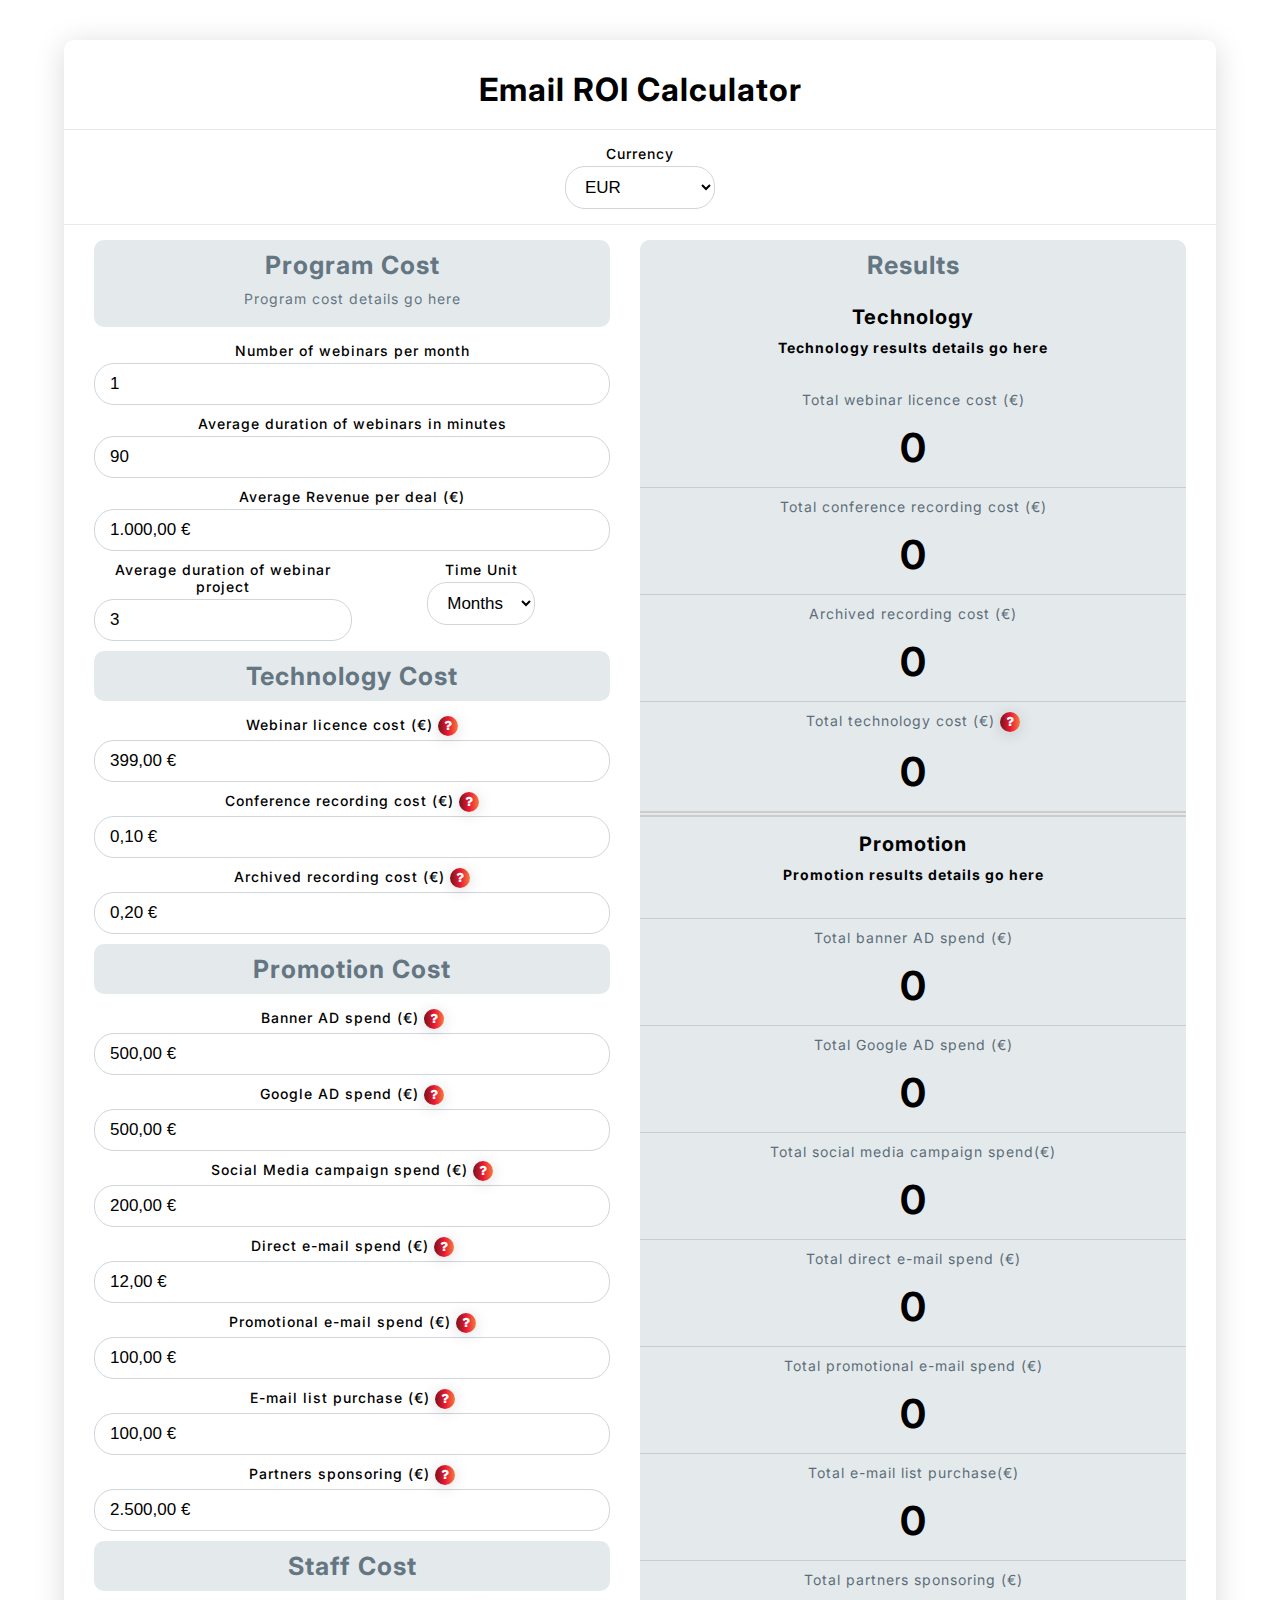
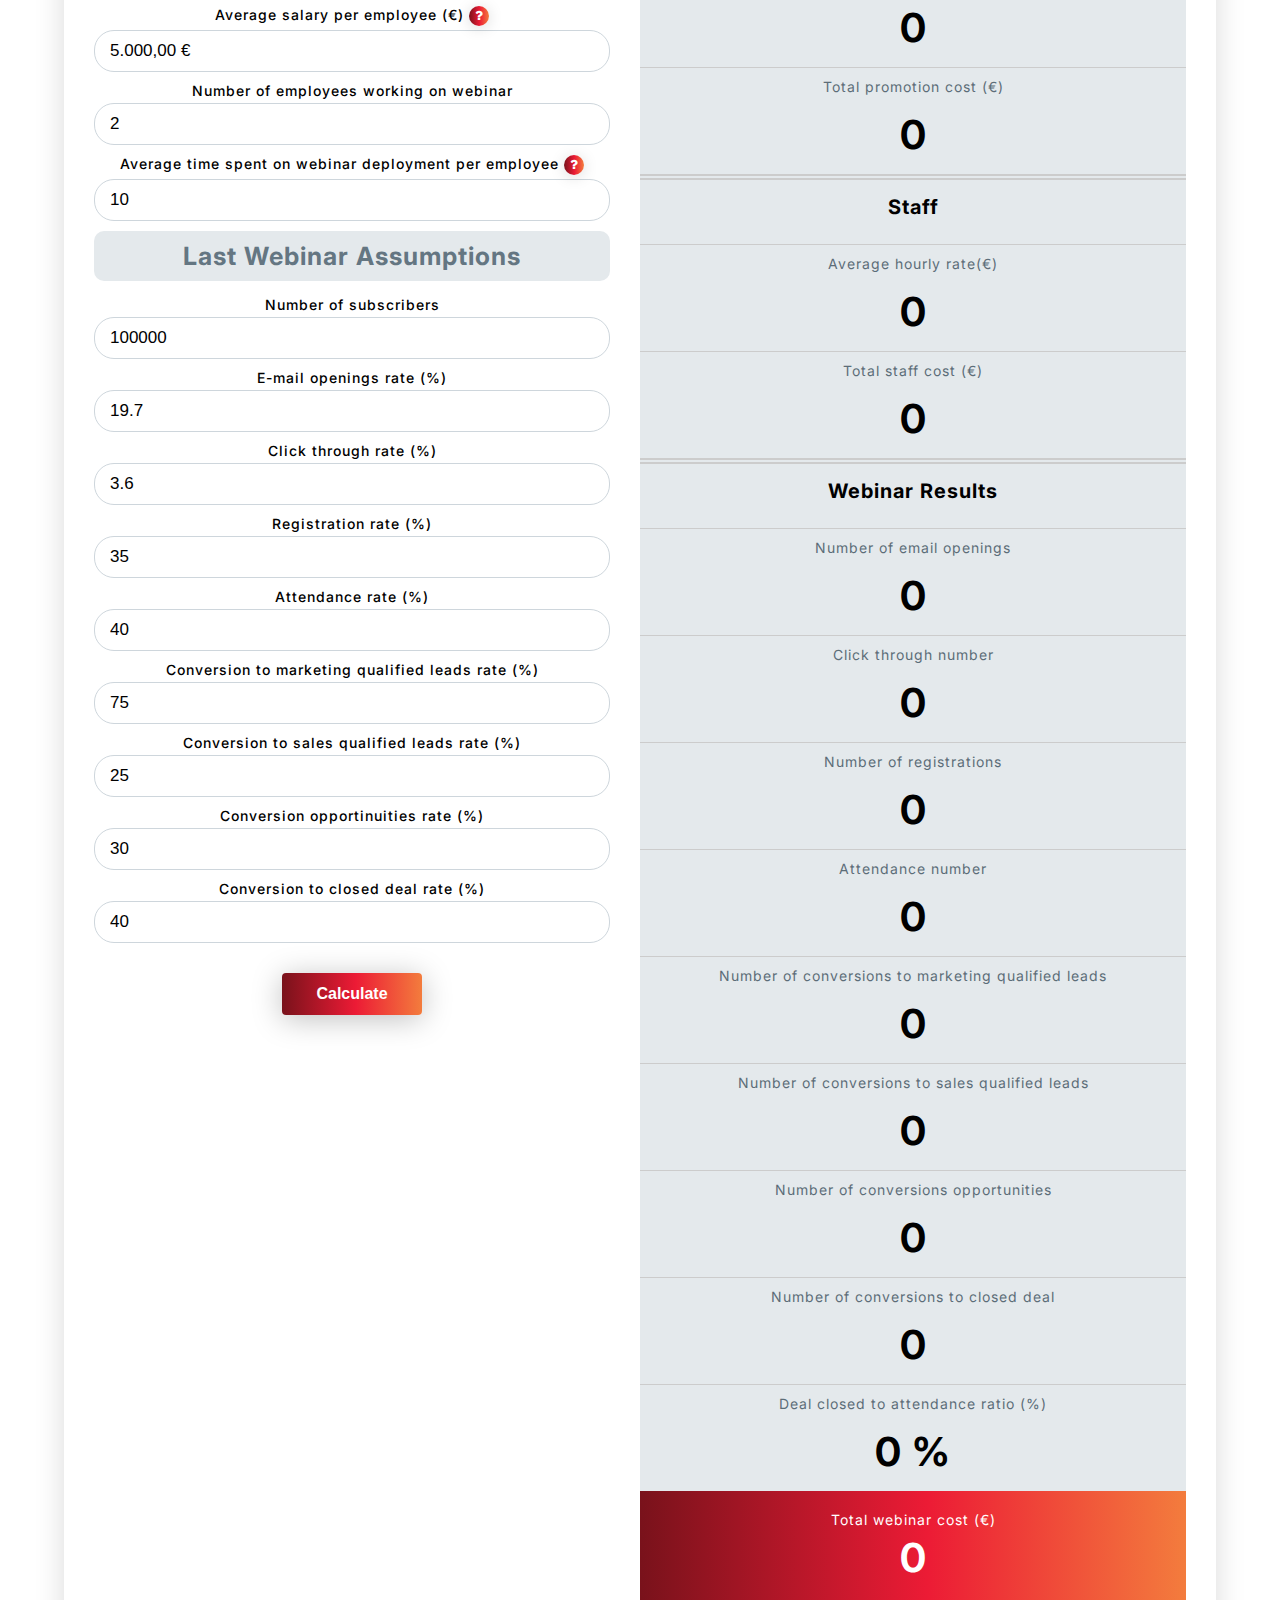
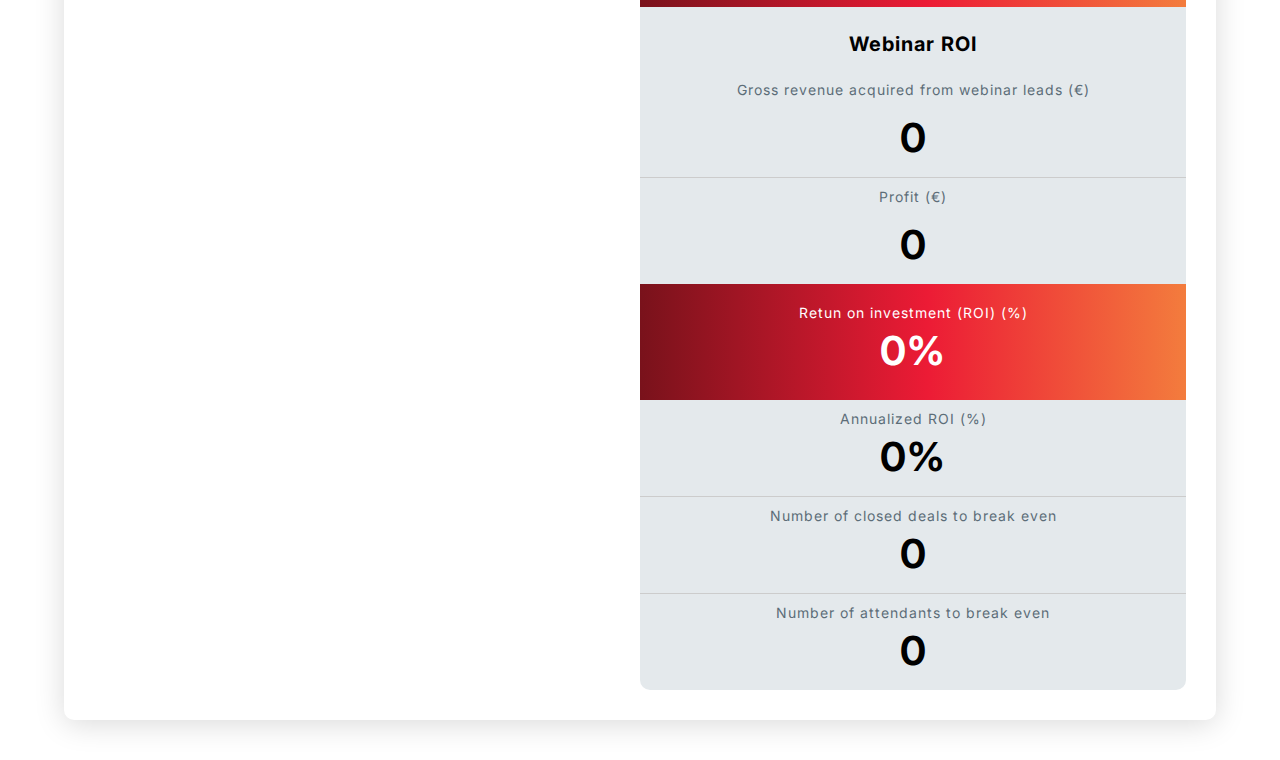
==== index.html @ 5bef8a7e "init" ====
<!DOCTYPE html PUBLIC "-//W3C//DTD XHTML 1.0 Transitional//EN" "http://www.w3.org/TR/xhtml1/DTD/xhtml1-transitional.dtd">
<html xmlns="http://www.w3.org/1999/xhtml">
    <head>
        <meta http-equiv="Content-Type" content="text/html; charset=utf-8" />
        <meta name="viewport" content="width=device-width, initial-scale=1" />
        <title>Email ROI Calculator</title>
        <link rel="preconnect" href="https://fonts.gstatic.com" />
        <link
            href="https://fonts.googleapis.com/css2?family=Inter:wght@300;700&display=swap"
            rel="stylesheet"
        />
        <link rel="stylesheet" href="src/font-awesome.min.css" type="text/css" />
        <link rel="stylesheet" href="src/style.css" type="text/css" />
        <link rel="stylesheet" href="src/responsive.css" type="text/css" />
        <script src="http://ajax.googleapis.com/ajax/libs/jquery/1.10.2/jquery.min.js"></script>
        <script src="src/webinar-roi-calculator.js"></script>
    </head>
    <body>
        <div class="page">
            <div class="container">
                <div class="calculator_wrap">
                    <h1>Email ROI Calculator</h1>
                    <div class="currency_wrap">
                        <div class="calc_field">
                            <label class="calc_label">Currency</label>
                            <div class="calc_field_wrap medium_3">
                                <select class="calc_input" id="currency">
                                    <option value="EUR" selected="selected">EUR</option>
                                    <option value="USD">USD</option>
                                    <option value="GBP">GBP</option>
                                    <option value="AED">AED</option>
                                </select>
                            </div>
                        </div>
                    </div>

                    <div class="calc_details_wrap">
                        <div class="calc_form">
                            <h2>
                                Program Cost
                                <span>Program cost details go here</span>
                            </h2>
                            <div class="calc_field">
                                <label class="calc_label"
                                    >Number of webinars per month</label
                                >
                                <div class="calc_field_wrap">
                                    <input
                                        class="calc_input"
                                        type="number"
                                        value="1"
                                        placeholder="Number of webinars per month"
                                        id="webinars-per-month"
                                    />
                                </div>
                            </div>
                            <div class="calc_field">
                                <label class="calc_label"
                                    >Average duration of webinars in minutes</label
                                >
                                <div class="calc_field_wrap">
                                    <input
                                        class="calc_input"
                                        type="number"
                                        value="90"
                                        placeholder="Average duration of webinars in minutes"
                                        id="webinars-avg-duration"
                                        min="0"
                                        step="0.1"
                                    />
                                </div>
                            </div>
                            <div class="calc_field">
                                <label class="calc_label">
                                    Average Revenue per deal (<span
                                        class="calc_currency currency_symbol"
                                        >€</span
                                    >)
                                </label>
                                <div class="calc_field_wrap">
                                    <input
                                        class="calc_input currency_field"
                                        type="text"
                                        value="1000"
                                        placeholder="Average Revenue per deal"
                                        id="avg-revenue-per-deal"
                                        data-val="1000"
                                    />
                                </div>
                            </div>
                            <div class="calc_field small">
                                <label class="calc_label"
                                    >Average duration of webinar project</label
                                >
                                <div class="calc_field_wrap">
                                    <input
                                        class="calc_input"
                                        type="number"
                                        value="3"
                                        placeholder="Average duration of webinar project"
                                        id="webinar-project-avg-duration"
                                        min="0"
                                    />
                                </div>
                            </div>
                            <div class="calc_field small">
                                <label class="calc_label">Time Unit</label>
                                <div class="calc_field_wrap medium_5">
                                    <select
                                        class="calc_input"
                                        id="webinar-project-avg-duration-unit"
                                    >
                                        <option value="years">Years</option>
                                        <option value="months" selected="selected">
                                            Months
                                        </option>
                                        <option value="days">Days</option>
                                    </select>
                                </div>
                            </div>

                            <h2>Technology Cost</h2>

                            <div class="calc_field">
                                <label class="calc_label">
                                    Webinar licence cost (<span
                                        class="calc_currency currency_symbol"
                                        >€</span
                                    >)
                                    <span class="tooltip_wrap">
                                        <button type="button">
                                            <i class="fa fa-question"></i>
                                        </button>
                                        <span class="tooltext">cost per month</span>
                                    </span>
                                </label>
                                <div class="calc_field_wrap">
                                    <input
                                        class="calc_input currency_field"
                                        type="text"
                                        value="399"
                                        placeholder="Webinar licence cost"
                                        id="webinar-licence-cost"
                                        data-val="399"
                                    />
                                </div>
                            </div>
                            <div class="calc_field">
                                <label class="calc_label">
                                    Conference recording cost (<span
                                        class="calc_currency currency_symbol"
                                        >€</span
                                    >)
                                    <span class="tooltip_wrap">
                                        <button type="button">
                                            <i class="fa fa-question"></i>
                                        </button>
                                        <span class="tooltext">cost per minute</span>
                                    </span>
                                </label>
                                <div class="calc_field_wrap">
                                    <input
                                        class="calc_input currency_field"
                                        type="text"
                                        value="0.10"
                                        placeholder="Conference recording cost"
                                        id="conf-recording-cost"
                                        data-val="0.10"
                                    />
                                </div>
                            </div>
                            <div class="calc_field">
                                <label class="calc_label">
                                    Archived recording cost (<span
                                        class="calc_currency currency_symbol"
                                        >€</span
                                    >)
                                    <span class="tooltip_wrap">
                                        <button type="button">
                                            <i class="fa fa-question"></i>
                                        </button>
                                        <span class="tooltext">cost per minute</span>
                                    </span>
                                </label>
                                <div class="calc_field_wrap">
                                    <input
                                        class="calc_input currency_field"
                                        type="text"
                                        value="0.20"
                                        placeholder="Archived recording cost"
                                        id="archived-recording-cost"
                                        data-val="0.20"
                                    />
                                </div>
                            </div>

                            <h2>Promotion Cost</h2>

                            <div class="calc_field">
                                <label class="calc_label">
                                    Banner AD spend (<span
                                        class="calc_currency currency_symbol"
                                        >€</span
                                    >)
                                    <span class="tooltip_wrap">
                                        <button type="button">
                                            <i class="fa fa-question"></i>
                                        </button>
                                        <span class="tooltext">cost per webinar</span>
                                    </span>
                                </label>
                                <div class="calc_field_wrap">
                                    <input
                                        class="calc_input currency_field"
                                        type="text"
                                        value="500"
                                        placeholder="Banner AD spend"
                                        id="banner-ad-spend"
                                        data-val="500"
                                    />
                                </div>
                            </div>

                            <div class="calc_field">
                                <label class="calc_label">
                                    Google AD spend (<span
                                        class="calc_currency currency_symbol"
                                        >€</span
                                    >)
                                    <span class="tooltip_wrap">
                                        <button type="button">
                                            <i class="fa fa-question"></i>
                                        </button>
                                        <span class="tooltext">cost per webinar</span>
                                    </span>
                                </label>
                                <div class="calc_field_wrap">
                                    <input
                                        class="calc_input currency_field"
                                        type="text"
                                        value="500"
                                        placeholder="Google AD spend"
                                        id="google-ad-spend"
                                        data-val="500"
                                    />
                                </div>
                            </div>

                            <div class="calc_field">
                                <label class="calc_label">
                                    Social Media campaign spend (<span
                                        class="calc_currency currency_symbol"
                                        >€</span
                                    >)
                                    <span class="tooltip_wrap">
                                        <button type="button">
                                            <i class="fa fa-question"></i>
                                        </button>
                                        <span class="tooltext">cost per webinar</span>
                                    </span>
                                </label>
                                <div class="calc_field_wrap">
                                    <input
                                        class="calc_input currency_field"
                                        type="text"
                                        value="200"
                                        placeholder="Social Media campaign spend"
                                        id="social-media-campaign-spend"
                                        data-val="200"
                                    />
                                </div>
                            </div>

                            <div class="calc_field">
                                <label class="calc_label">
                                    Direct e-mail spend (<span
                                        class="calc_currency currency_symbol"
                                        >€</span
                                    >)
                                    <span class="tooltip_wrap">
                                        <button type="button">
                                            <i class="fa fa-question"></i>
                                        </button>
                                        <span class="tooltext">cost per webinar</span>
                                    </span>
                                </label>
                                <div class="calc_field_wrap">
                                    <input
                                        class="calc_input currency_field"
                                        type="text"
                                        value="12"
                                        placeholder="Direct e-mail spend"
                                        id="direct-email-spend"
                                        data-val="12"
                                    />
                                </div>
                            </div>

                            <div class="calc_field">
                                <label class="calc_label">
                                    Promotional e-mail spend (<span
                                        class="calc_currency currency_symbol"
                                        >€</span
                                    >)
                                    <span class="tooltip_wrap">
                                        <button type="button">
                                            <i class="fa fa-question"></i>
                                        </button>
                                        <span class="tooltext">cost per webinar</span>
                                    </span>
                                </label>
                                <div class="calc_field_wrap">
                                    <input
                                        class="calc_input currency_field"
                                        type="text"
                                        value="100"
                                        placeholder="Promotional e-mail spend"
                                        id="promo-email-spend"
                                        data-val="100"
                                    />
                                </div>
                            </div>

                            <div class="calc_field">
                                <label class="calc_label">
                                    E-mail list purchase (<span
                                        class="calc_currency currency_symbol"
                                        >€</span
                                    >)
                                    <span class="tooltip_wrap">
                                        <button type="button">
                                            <i class="fa fa-question"></i>
                                        </button>
                                        <span class="tooltext">cost per webinar</span>
                                    </span>
                                </label>
                                <div class="calc_field_wrap">
                                    <input
                                        class="calc_input currency_field"
                                        type="text"
                                        value="100"
                                        placeholder="E-mail list purchase"
                                        id="email-list-purchase"
                                        data-val="100"
                                    />
                                </div>
                            </div>

                            <div class="calc_field">
                                <label class="calc_label">
                                    Partners sponsoring (<span
                                        class="calc_currency currency_symbol"
                                        >€</span
                                    >)
                                    <span class="tooltip_wrap">
                                        <button type="button">
                                            <i class="fa fa-question"></i>
                                        </button>
                                        <span class="tooltext">cost per webinar</span>
                                    </span>
                                </label>
                                <div class="calc_field_wrap">
                                    <input
                                        class="calc_input currency_field"
                                        type="text"
                                        value="2500"
                                        placeholder="Partners sponsoring"
                                        id="partners-sponsoring"
                                        data-val="2500"
                                    />
                                </div>
                            </div>

                            <h2>Staff Cost</h2>

                            <div class="calc_field">
                                <label class="calc_label">
                                    Average salary per employee (<span
                                        class="calc_currency currency_symbol"
                                        >€</span
                                    >)
                                    <span class="tooltip_wrap">
                                        <button type="button">
                                            <i class="fa fa-question"></i>
                                        </button>
                                        <span class="tooltext">monthly salary</span>
                                    </span>
                                </label>
                                <div class="calc_field_wrap">
                                    <input
                                        class="calc_input currency_field"
                                        type="text"
                                        value="5000"
                                        placeholder="Average salary per employee"
                                        id="staff-avg-salary"
                                        data-val="5000"
                                    />
                                </div>
                            </div>

                            <div class="calc_field">
                                <label class="calc_label">
                                    Number of employees working on webinar
                                </label>
                                <div class="calc_field_wrap">
                                    <input
                                        class="calc_input"
                                        type="number"
                                        value="2"
                                        placeholder="Number of employees working on webinar"
                                        id="staff-employees-working-on-webinar"
                                    />
                                </div>
                            </div>

                            <div class="calc_field">
                                <label class="calc_label">
                                    Average time spent on webinar deployment per employee
                                    <span class="tooltip_wrap">
                                        <button type="button">
                                            <i class="fa fa-question"></i>
                                        </button>
                                        <span class="tooltext">time in hours</span>
                                    </span>
                                </label>
                                <div class="calc_field_wrap">
                                    <input
                                        class="calc_input"
                                        type="number"
                                        value="10"
                                        placeholder="Average time spent on webinar deployment per employee"
                                        id="staff-avg-time-webinar-deployment"
                                    />
                                </div>
                            </div>

                            <h2>Last Webinar Assumptions</h2>

                            <div class="calc_field">
                                <label class="calc_label">Number of subscribers</label>
                                <div class="calc_field_wrap">
                                    <input
                                        class="calc_input"
                                        type="number"
                                        value="100000"
                                        placeholder="Number of subscribers"
                                        id="subscribers"
                                    />
                                </div>
                            </div>

                            <div class="calc_field">
                                <label class="calc_label">E-mail openings rate (%)</label>
                                <div class="calc_field_wrap">
                                    <input
                                        class="calc_input"
                                        type="number"
                                        value="19.7"
                                        placeholder="E-mail openings rate"
                                        id="email-open-rate"
                                        step="0.1"
                                    />
                                </div>
                            </div>

                            <div class="calc_field">
                                <label class="calc_label">Click through rate (%)</label>
                                <div class="calc_field_wrap">
                                    <input
                                        class="calc_input"
                                        type="number"
                                        value="3.6"
                                        placeholder="Click through rate"
                                        id="click-through-rate"
                                        step="0.1"
                                    />
                                </div>
                            </div>

                            <div class="calc_field">
                                <label class="calc_label">Registration rate (%)</label>
                                <div class="calc_field_wrap">
                                    <input
                                        class="calc_input"
                                        type="number"
                                        value="35"
                                        placeholder="Registration rate"
                                        id="registration-rate"
                                        step="0.1"
                                    />
                                </div>
                            </div>

                            <div class="calc_field">
                                <label class="calc_label">Attendance rate (%)</label>
                                <div class="calc_field_wrap">
                                    <input
                                        class="calc_input"
                                        type="number"
                                        value="40"
                                        placeholder="Attendance rate"
                                        id="attendance-rate"
                                        step="0.1"
                                    />
                                </div>
                            </div>

                            <div class="calc_field">
                                <label class="calc_label"
                                    >Conversion to marketing qualified leads rate
                                    (%)</label
                                >
                                <div class="calc_field_wrap">
                                    <input
                                        class="calc_input"
                                        type="number"
                                        value="75"
                                        placeholder="Conversion to marketing qualified leads rate"
                                        id="conversion-marketing-leads-rate"
                                        step="0.1"
                                    />
                                </div>
                            </div>

                            <div class="calc_field">
                                <label class="calc_label"
                                    >Conversion to sales qualified leads rate (%)</label
                                >
                                <div class="calc_field_wrap">
                                    <input
                                        class="calc_input"
                                        type="number"
                                        value="25"
                                        placeholder="Conversion to sales qualified leads rate"
                                        id="conversion-sales-leads-rate"
                                        step="0.1"
                                    />
                                </div>
                            </div>

                            <div class="calc_field">
                                <label class="calc_label"
                                    >Conversion opportinuities rate (%)</label
                                >
                                <div class="calc_field_wrap">
                                    <input
                                        class="calc_input"
                                        type="number"
                                        value="30"
                                        placeholder="Conversion opportinuities rate"
                                        id="conversion-opportunities-rate"
                                        step="0.1"
                                    />
                                </div>
                            </div>

                            <div class="calc_field">
                                <label class="calc_label"
                                    >Conversion to closed deal rate (%)</label
                                >
                                <div class="calc_field_wrap">
                                    <input
                                        class="calc_input"
                                        type="number"
                                        value="40"
                                        placeholder="Conversion to closed deal rate"
                                        id="conversion-closed-deal-rate"
                                        step="0.1"
                                    />
                                </div>
                            </div>

                            <div class="calc_field submit_wrap">
                                <button
                                    type="submit"
                                    class="calc_form_submit"
                                    id="calculate_webinar_roi"
                                >
                                    Calculate
                                </button>
                            </div>
                        </div>

                        <div class="calc_form result">
                            <h2>Results</h2>
                            <h3>
                                Technology
                                <span>Technology results details go here</span>
                            </h3>

                            <div class="calc_field">
                                <div class="calc_field">
                                    <label class="calc_label">
                                        Total webinar licence cost (<span
                                            class="calc_currency currency_symbol"
                                            >€</span
                                        >)
                                    </label>
                                </div>
                                <div class="calc_result_value">
                                    <span id="result-webinar-licence-cost">0</span>
                                </div>
                            </div>

                            <div class="calc_field border">
                                <div class="calc_field">
                                    <label class="calc_label">
                                        Total conference recording cost (<span
                                            class="calc_currency currency_symbol"
                                            >€</span
                                        >)
                                    </label>
                                </div>
                                <div class="calc_result_value">
                                    <span id="result-conf-recording-cost">0</span>
                                </div>
                            </div>

                            <div class="calc_field border">
                                <div class="calc_field">
                                    <label class="calc_label">
                                        Archived recording cost (<span
                                            class="calc_currency currency_symbol"
                                            >€</span
                                        >)
                                    </label>
                                </div>
                                <div class="calc_result_value">
                                    <span id="result-archived-recording-cost">0</span>
                                </div>
                            </div>

                            <div class="calc_field border">
                                <div class="calc_field">
                                    <label class="calc_label">
                                        Total technology cost (<span
                                            class="calc_currency currency_symbol"
                                            >€</span
                                        >)
                                        <span class="tooltip_wrap">
                                            <button type="button">
                                                <i class="fa fa-question"></i>
                                            </button>
                                            <span class="tooltext"
                                                >Monthly total cost</span
                                            >
                                        </span>
                                    </label>
                                </div>
                                <div class="calc_result_value">
                                    <span id="result-technology-total-cost">0</span>
                                </div>
                            </div>

                            <h3 class="border">
                                Promotion
                                <span>Promotion results details go here</span>
                            </h3>

                            <div class="calc_field border">
                                <div class="calc_field">
                                    <label class="calc_label">
                                        Total banner AD spend (<span
                                            class="calc_currency currency_symbol"
                                            >€</span
                                        >)
                                    </label>
                                </div>
                                <div class="calc_result_value">
                                    <span id="result-banner-ad-spend">0</span>
                                </div>
                            </div>

                            <div class="calc_field border">
                                <div class="calc_field">
                                    <label class="calc_label">
                                        Total Google AD spend (<span
                                            class="calc_currency currency_symbol"
                                            >€</span
                                        >)
                                    </label>
                                </div>
                                <div class="calc_result_value">
                                    <span id="result-google-ad-spend">0</span>
                                </div>
                            </div>

                            <div class="calc_field border">
                                <div class="calc_field">
                                    <label class="calc_label">
                                        Total social media campaign spend(<span
                                            class="calc_currency currency_symbol"
                                            >€</span
                                        >)
                                    </label>
                                </div>
                                <div class="calc_result_value">
                                    <span id="result-social-media-campaign-spend">0</span>
                                </div>
                            </div>

                            <div class="calc_field border">
                                <div class="calc_field">
                                    <label class="calc_label">
                                        Total direct e-mail spend (<span
                                            class="calc_currency currency_symbol"
                                            >€</span
                                        >)
                                    </label>
                                </div>
                                <div class="calc_result_value">
                                    <span id="result-direct-email-spend">0</span>
                                </div>
                            </div>

                            <div class="calc_field border">
                                <div class="calc_field">
                                    <label class="calc_label">
                                        Total promotional e-mail spend (<span
                                            class="calc_currency currency_symbol"
                                            >€</span
                                        >)
                                    </label>
                                </div>
                                <div class="calc_result_value">
                                    <span id="result-promo-email-spend">0</span>
                                </div>
                            </div>

                            <div class="calc_field border">
                                <div class="calc_field">
                                    <label class="calc_label">
                                        Total e-mail list purchase(<span
                                            class="calc_currency currency_symbol"
                                            >€</span
                                        >)
                                    </label>
                                </div>
                                <div class="calc_result_value">
                                    <span id="result-email-list-purchase">0</span>
                                </div>
                            </div>

                            <div class="calc_field border">
                                <div class="calc_field">
                                    <label class="calc_label">
                                        Total partners sponsoring (<span
                                            class="calc_currency currency_symbol"
                                            >€</span
                                        >)
                                    </label>
                                </div>
                                <div class="calc_result_value">
                                    <span id="result-partners-sponsoring">0</span>
                                </div>
                            </div>

                            <div class="calc_field border">
                                <div class="calc_field">
                                    <label class="calc_label">
                                        Total promotion cost (<span
                                            class="calc_currency currency_symbol"
                                            >€</span
                                        >)
                                    </label>
                                </div>
                                <div class="calc_result_value">
                                    <span id="result-promotion-total-cost">0</span>
                                </div>
                            </div>

                            <h3 class="border">Staff</h3>

                            <div class="calc_field border">
                                <div class="calc_field">
                                    <label class="calc_label">
                                        Average hourly rate(<span
                                            class="calc_currency currency_symbol"
                                            >€</span
                                        >)
                                    </label>
                                </div>
                                <div class="calc_result_value">
                                    <span id="result-staff-avg-hourly-rate">0</span>
                                </div>
                            </div>

                            <div class="calc_field border">
                                <div class="calc_field">
                                    <label class="calc_label">
                                        Total staff cost (<span
                                            class="calc_currency currency_symbol"
                                            >€</span
                                        >)
                                    </label>
                                </div>
                                <div class="calc_result_value">
                                    <span id="result-staff-total-cost">0</span>
                                </div>
                            </div>
                            <h3 class="border">Webinar Results</h3>

                            <div class="calc_field border">
                                <div class="calc_field">
                                    <label class="calc_label">
                                        Number of email openings
                                    </label>
                                </div>
                                <div class="calc_result_value">
                                    <span id="result-email-open-number">0</span>
                                </div>
                            </div>

                            <div class="calc_field border">
                                <div class="calc_field">
                                    <label class="calc_label">
                                        Click through number
                                    </label>
                                </div>
                                <div class="calc_result_value">
                                    <span id="result-click-through-number">0</span>
                                </div>
                            </div>

                            <div class="calc_field border">
                                <div class="calc_field">
                                    <label class="calc_label">
                                        Number of registrations
                                    </label>
                                </div>
                                <div class="calc_result_value">
                                    <span id="result-registration-number">0</span>
                                </div>
                            </div>

                            <div class="calc_field border">
                                <div class="calc_field">
                                    <label class="calc_label"> Attendance number </label>
                                </div>
                                <div class="calc_result_value">
                                    <span id="result-attendance-number">0</span>
                                </div>
                            </div>

                            <div class="calc_field border">
                                <div class="calc_field">
                                    <label class="calc_label">
                                        Number of conversions to marketing qualified leads
                                    </label>
                                </div>
                                <div class="calc_result_value">
                                    <span id="result-conversion-marketing-leads-number"
                                        >0</span
                                    >
                                </div>
                            </div>

                            <div class="calc_field border">
                                <div class="calc_field">
                                    <label class="calc_label">
                                        Number of conversions to sales qualified leads
                                    </label>
                                </div>
                                <div class="calc_result_value">
                                    <span id="result-conversion-sales-leads-number"
                                        >0</span
                                    >
                                </div>
                            </div>

                            <div class="calc_field border">
                                <div class="calc_field">
                                    <label class="calc_label">
                                        Number of conversions opportunities
                                    </label>
                                </div>
                                <div class="calc_result_value">
                                    <span id="result-conversion-opportunities-number"
                                        >0</span
                                    >
                                </div>
                            </div>

                            <div class="calc_field border">
                                <div class="calc_field">
                                    <label class="calc_label">
                                        Number of conversions to closed deal
                                    </label>
                                </div>
                                <div class="calc_result_value">
                                    <span id="result-conversion-closed-deal-number"
                                        >0</span
                                    >
                                </div>
                            </div>

                            <div class="calc_field border">
                                <div class="calc_field">
                                    <label class="calc_label">
                                        Deal closed to attendance ratio (%)
                                    </label>
                                </div>
                                <div class="calc_result_value">
                                    <span id="result-closed-deal-to-attendance-ratio"
                                        >0 %</span
                                    >
                                </div>
                            </div>

                            <div class="calc_field background">
                                <label class="calc_label">
                                    Total webinar cost (<span
                                        class="calc_currency currency_symbol"
                                        >€</span
                                    >)
                                </label>
                                <div class="calc_result_value">
                                    <span class="" id="result-webinar-total-cost">0</span>
                                </div>
                            </div>

                            <h3>Webinar ROI</h3>

                            <div class="calc_field">
                                <div class="calc_field">
                                    <label class="calc_label"
                                        >Gross revenue acquired from webinar leads (<span
                                            class="calc_currency currency_symbol"
                                            >€</span
                                        >)</label
                                    >
                                </div>
                                <div class="calc_result_value">
                                    <span id="result-gross-revenue-from-leads">0</span>
                                </div>
                            </div>

                            <div class="calc_field border">
                                <div class="calc_field">
                                    <label class="calc_label"
                                        >Profit (<span
                                            class="calc_currency currency_symbol"
                                            >€</span
                                        >)</label
                                    >
                                </div>
                                <div class="calc_result_value">
                                    <span id="result-profit">0</span>
                                </div>
                            </div>

                            <div class="calc_field background">
                                <label class="calc_label">
                                    Retun on investment (ROI) (%)
                                </label>
                                <div class="calc_result_value">
                                    <span class="" id="result-roi">0%</span>
                                </div>
                            </div>

                            <div class="calc_field">
                                <label class="calc_label">Annualized ROI (%)</label>
                                <div class="calc_result_value">
                                    <span id="result-annualized-roi">0%</span>
                                </div>
                            </div>

                            <div class="calc_field border">
                                <label class="calc_label"
                                    >Number of closed deals to break even</label
                                >
                                <div class="calc_result_value">
                                    <span id="result-closed-deals-number-even">0</span>
                                </div>
                            </div>

                            <div class="calc_field border">
                                <label class="calc_label"
                                    >Number of attendants to break even</label
                                >
                                <div class="calc_result_value">
                                    <span id="result-attendants-number-even">0</span>
                                </div>
                            </div>
                        </div>
                    </div>
                </div>
            </div>
        </div>
    </body>
</html>
---- src/style.css ----
body {
    direction: ltr;
}
::-webkit-scrollbar {
    width: 0.5vw; /* Controls the overall width of the scrollbar */
    padding: 10px; /* Controls the padding of the Scrollbar */
}
/* Track - This is the part that contains the bit you click and drag */
::-webkit-scrollbar-track {
    background: #ffffff; /* Sets the background to transparent, change to a Hex or RGB value if you would like */
}
/* Handle - This is the bit you actually click and drag */
::-webkit-scrollbar-thumb {
    background: #c30017; /* Change the Hex value to change the scroll handle */
    border-radius: 0px;
}
::selection {
    background: #ec1b35; /* WebKit/Blink Browsers */
    color: white;
}
::-moz-selection {
    background: #ec1b35; /* Gecko Browsers */
}

img {
    max-width: 100%;
    height: auto;
}
body {
    margin: 0;
    padding: 0;
    font-family: 'Inter', sans-serif;
    font-weight: 300;
    font-size: 14px;
    letter-spacing: 0.5px;
}
* {
    box-sizing: border-box;
}
ul {
    padding: 0;
    margin: 0;
    list-style-type: none;
}
a {
    text-decoration: none;
}
textarea:hover,
input:hover,
button:hover,
select:hover {
    border-color: #79121b;
}
input::-webkit-input-placeholder {
    color: rgb(56 56 56 / 30%) !important;
    letter-spacing: 1px;
    font-family: 'Inter', sans-serif;
    font-weight: 300;
}
textarea::-webkit-input-placeholder {
    color: rgb(56 56 56 / 30%) !important;
    letter-spacing: 1px;
    font-family: 'Inter', sans-serif;
    font-weight: 300;
}
textarea:focus,
input:focus,
button:focus,
select:focus {
    outline: none;
}
select option {
    color: black;
}
.page {
    width: 100%;
    float: left;
    font-size: 14px;
    font-weight: 500;
    background-color: #fff;
    position: relative;
    letter-spacing: 1px;
}
.container {
    width: 90%;
    max-width: 1250px;
    margin: 0 auto;
    position: relative;
}
.calculator_wrap {
    float: left;
    width: 100%;
    border-radius: 10px 10px 10px 10px;
    padding: 30px 0;
    background-color: #fff;
    box-shadow: 0 4px 30px rgb(0 0 0 / 15%);
    margin: 40px 0;
}
.calculator_wrap h1 {
    border-bottom: 1px solid #e4e9ec;
    margin-bottom: 15px;
    text-align: center;
    float: left;
    width: 100%;
    padding-bottom: 20px;
    font-size: 32px;
    margin: 0;
}
.calc_field {
    float: left;
    width: 100%;
    text-align: center;
    margin-bottom: 10px;
}
.calc_field .calc_label {
    float: left;
    width: 100%;
    font-size: 14px;
}
.calc_field_wrap {
    margin: 0 auto;
    float: none;
    display: table;
    width: 100%;
    max-width: 100%;
    /* margin-top: 10px; */
}
.calc_field_wrap.medium_3 {
    width: 150px;
}
.calc_field_wrap.medium_5 {
    width: 41.66667%;
    max-width: 41.66667%;
}
.calc_field_wrap.medium_4 {
    width: 250px;
}
.calc_field_wrap.medium_6 {
    width: 94%;
    max-width: 94%;
}
.calc_field.small {
    width: 50%;
    /* padding: 0 30px; */
}
span.calc_description {
    font-weight: 100;
}
.calc_input {
    border-radius: 20px 20px 20px 20px;
    float: left;
    width: 100%;
    background-repeat: no-repeat;
    background-position-x: 98%;
    background-position-y: center;
    display: block;
    margin-top: 4px;
    padding: 10px 15px;
    font-size: 17px;
    background-color: #fff;
    color: #000;
    border: 1px solid #ced6dc;
    transition: all 0.3s ease-in-out;
    background-image: -webkit-linear-gradient(
        rgba(255, 255, 255, 0),
        rgba(255, 255, 255, 0)
    );
}
.currency_wrap {
    display: flex;
    justify-content: center;
    align-items: center;
    margin-bottom: 15px;
    padding-bottom: 15px;
    border-bottom: 1px solid #e4e9ec;
    flex: 1;
    padding: 0 15px;
    width: 100%;
    max-width: 100%;
    flex-basis: 100%;
    box-sizing: border-box;
    text-align: center;
    padding: 15px 0 5px 0;
}
.calc_details_wrap {
    float: left;
    width: 100%;
    padding: 0 30px;
}
.calc_form {
    width: 50%;
    max-width: 50%;
    float: left;
    padding: 0 30px 0 0;
    /*min-height: 700px;*/
}
.calc_form h2 {
    float: left;
    margin-bottom: 15px;
    background-color: #e4e9ec;
    width: 100%;
    color: #647682;
    border-radius: 10px 10px 10px 10px;
    padding: 10px;
    text-align: center;
    font-size: 25px;
    margin: 0 0 15px 0;
}
.calc_form h2 span {
    float: left;
    width: 100%;
    font-size: 14px;
    margin: 10px 0;
    font-weight: normal;
}
.calc_form h4 {
    float: left;
    width: 100%;
    text-align: center;
    font-size: 20px;
    margin: 5px 0;
}
button.calc_form_submit {
    padding: 12px 34px;
    font-size: 16px;
    color: #fff;
    background-color: transparent;
    background: linear-gradient(90deg, #79121b 0, #ec1b35 52.6%, #f37c3d 100%);
    display: inline-block;
    vertical-align: middle;
    /* font: inherit; */
    font-weight: 700;
    text-align: center;
    margin: 0;
    cursor: pointer;
    transition: all 0.3s ease-in-out;
    border-radius: 4px;
    -webkit-user-select: none;
    -ms-user-select: none;
    user-select: none;
    border: none;
    box-shadow: 0 4px 30px rgba(0, 0, 0, 0.25) !important;
    transform: scale(1);
}
.calc_field.submit_wrap {
    margin-top: 20px;
}
.calc_form.result {
    background: #e4e9ec;
    padding: 0;
    border-radius: 10px 10px 10px 10px;
}
.result h2 {
    margin-bottom: 0;
}
.result h3 {
    float: left;
    width: 100%;
    text-align: center;
    font-size: 20px;
    margin: 0;
    padding: 15px 0 25px;
}
.result h3 span {
    float: left;
    width: 100%;
    font-size: 14px;
    margin: 10px 0;
}
.result h3.border {
    border-top: double 6px #ccc;
}
.calc_form.result .calc_label {
    color: #5c6d78;
    font-weight: normal;
}
.calc_result_value {
    font-weight: 700;
    font-size: 40px;
    margin: 5px 0;
    float: left;
    width: 100%;
}
.calc_field.background {
    padding: 20px 0;
    background: linear-gradient(90deg, #79121b 0, #ec1b35 52.6%, #f37c3d 100%);
    color: #fff;
}
.calc_field.background .calc_label {
    color: #fff;
}
.calc_form.result .calc_label.black {
    color: #000;
}
.calc_toggle_wrap {
    /* margin: 10px 0; */
    float: left;
    width: 100%;
}
.toggle_btn_wrap {
    float: none;
    text-align: center;
    margin: 0 auto;
    max-width: 100%;
    width: 270px;
}
.calc_toggle_box {
    float: left;
    width: 100%;
}
.toggle_btn {
    float: left;
    width: 120px;
    padding: 10px 15px;
    border-radius: 4px;
    font-weight: bold;
    display: block;
    color: #ab0012;
    margin: 7px 7px 20px;
    box-shadow: 0 4px 30px rgb(0 0 0 / 25%);
    transition: all 0.3s ease-in-out;
    /* border-radius: 4px; */
    transform: scale(1);
    cursor: pointer;
    font-size: 15px;
}
.toggle_btn.checked {
    background: linear-gradient(90deg, #79121b 0, #ec1b35 52.6%, #f37c3d 100%);
    color: #fff;
}
.calc_toggle_box.hide {
    display: none;
}
.calc_field.border {
    border-top: 1px solid #ccc;
    padding-top: 10px;
}
.tooltip_wrap {
    /* float: left; */
    display: inline-block;
    position: relative;
}
.tooltip_wrap button {
    position: relative;
    -webkit-appearance: none;
    -moz-appearance: none;
    appearance: none;
    border: none;
    background: linear-gradient(90deg, #79121b 0, #ec1b35 52.6%, #f37c3d 100%);
    padding: 3px;
    margin: 0 0 0 0;
    cursor: pointer;
    border-radius: 50%;
    box-shadow: 0 2px 15px rgb(0 0 0 / 15%);
    color: #fff;
    width: 20px;
    height: 20px;
}
.tooltext {
    position: absolute;
    background: #fff;
    border: solid 1px #ccc;
    padding: 5px;
    font-size: 12px;
    left: 100%;
    top: -3px;
    margin-left: 10px;
    border-radius: 3px;
    box-shadow: 4px 3px 8px #cccccc80;
    display: none;
    transition: all ease 0.3s;
    width: max-content;
}
.tooltext:before {
    width: 0;
    height: 0;
    border-top: 6px solid transparent;
    border-bottom: 6px solid transparent;
    border-right: 6px solid #ccc;
    content: ' ';
    position: absolute;
    right: 100%;
    top: 50%;
    margin-top: -6px;
}
---- src/responsive.css ----
@media screen and (max-width:760px) {
	.calc_form {
		width: 100%;
		max-width: 100%;
		padding: 0 0px 0 0;
		min-height: auto;
	}
	.calc_details_wrap {
		padding: 0 15px;
	}
	.calculator_wrap {
		padding: 15px 0;
	}
}
@media screen and (max-width:460px) {
	.calc_field.small {
		width: 100%;
	}
	.calc_field_wrap.medium_6 {
		width: 100%;
		max-width: 100%;
	}
}
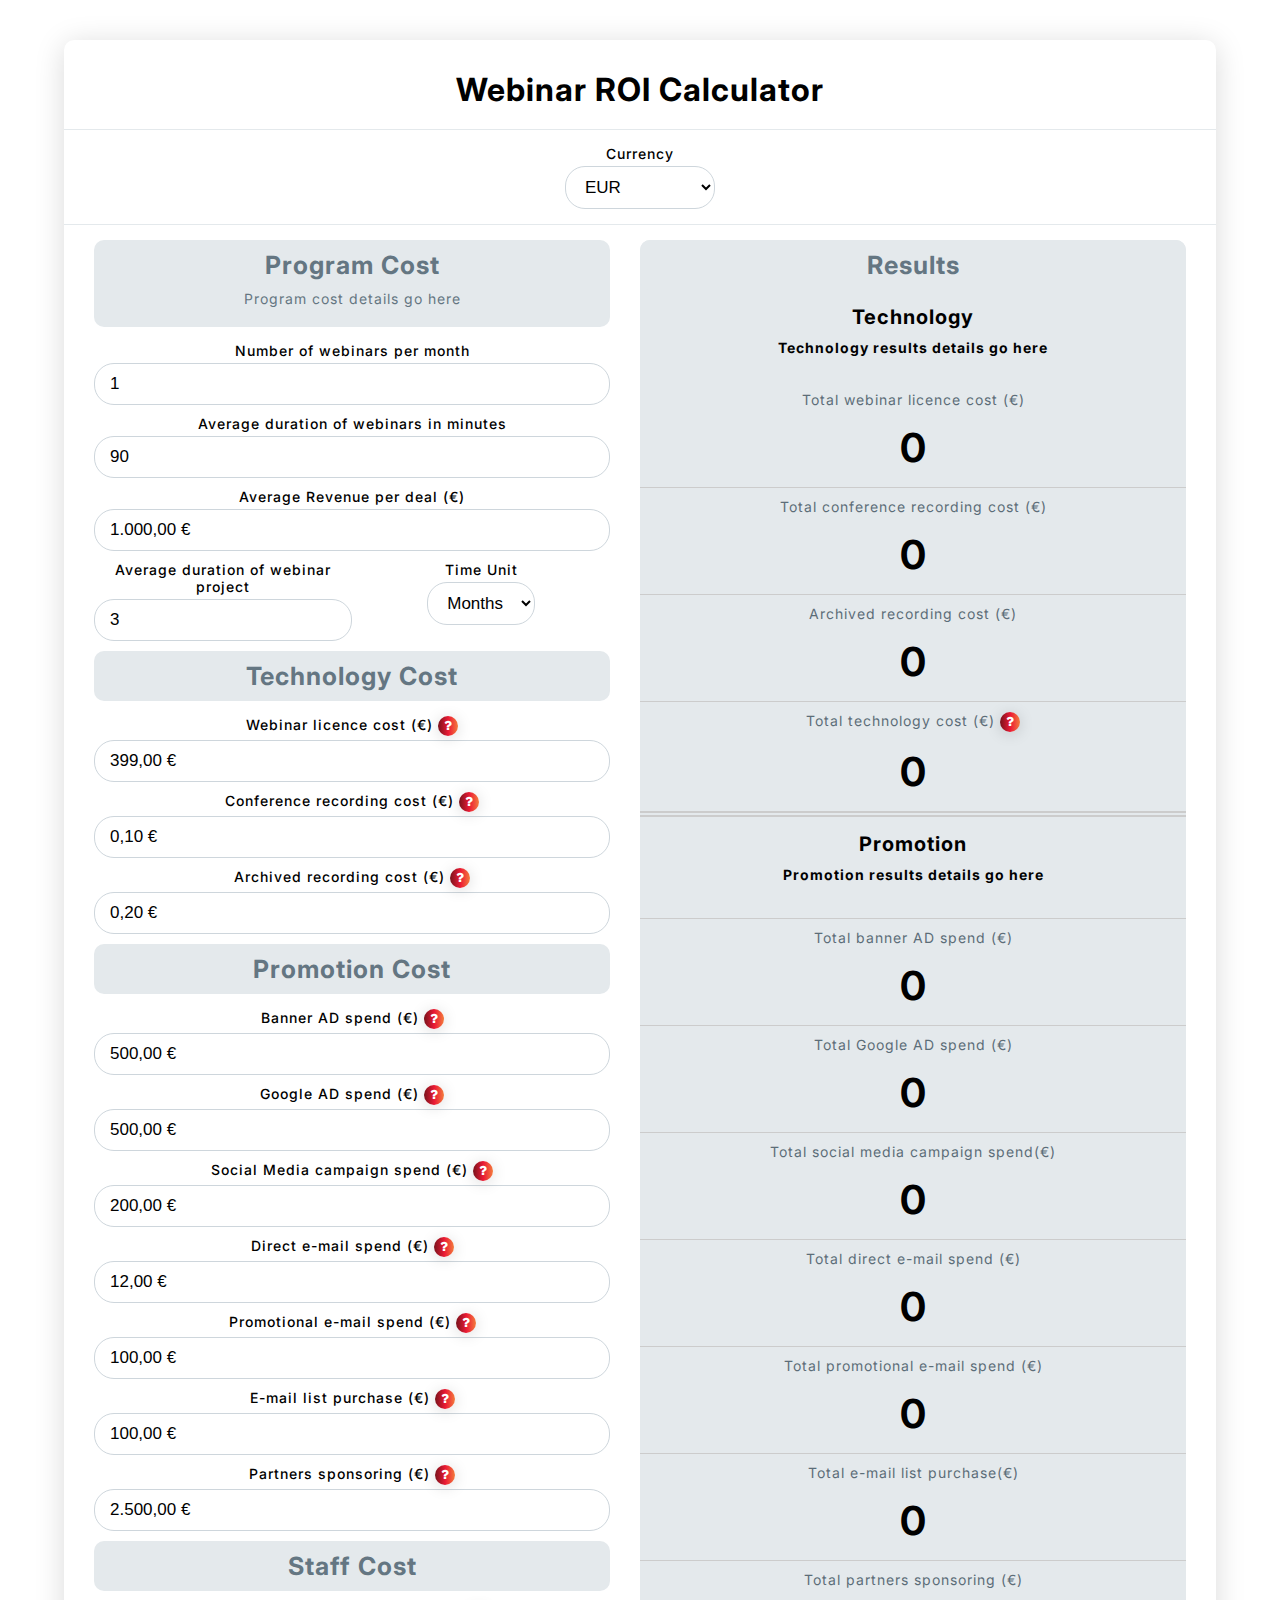
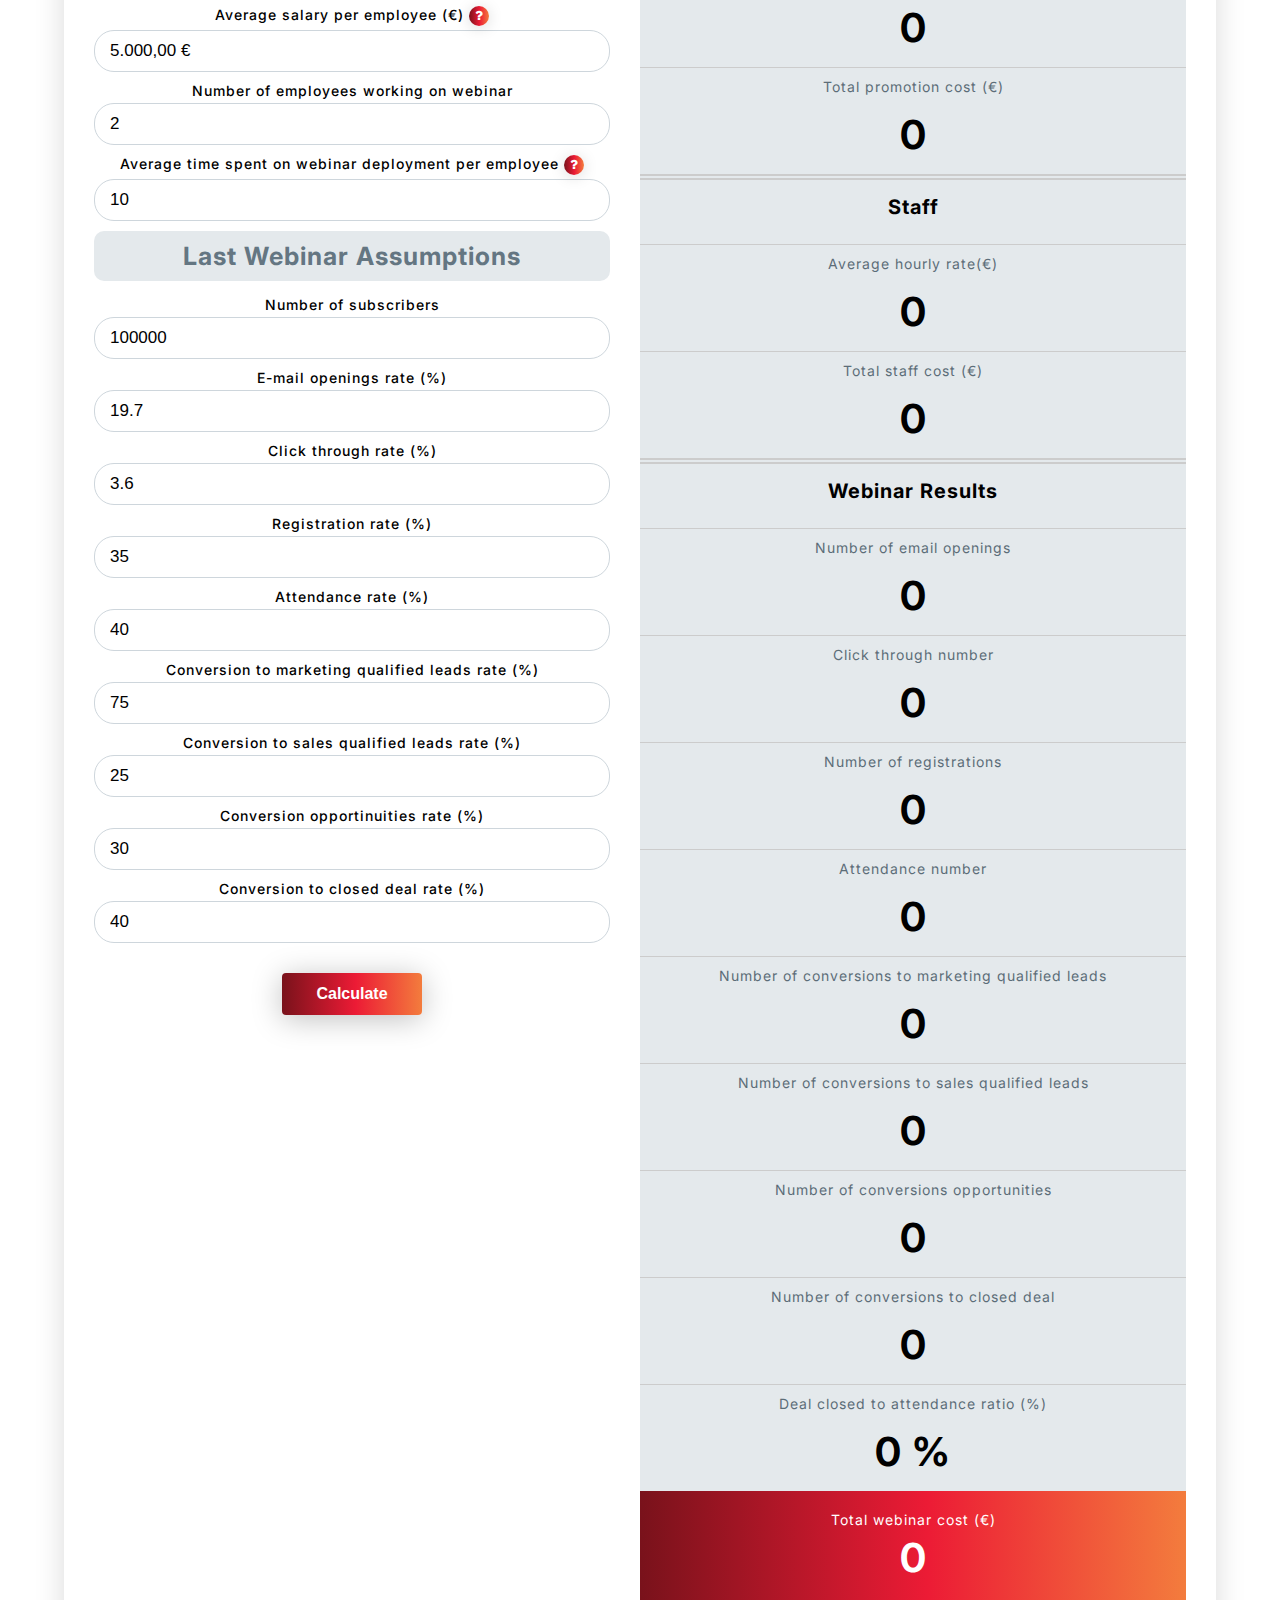
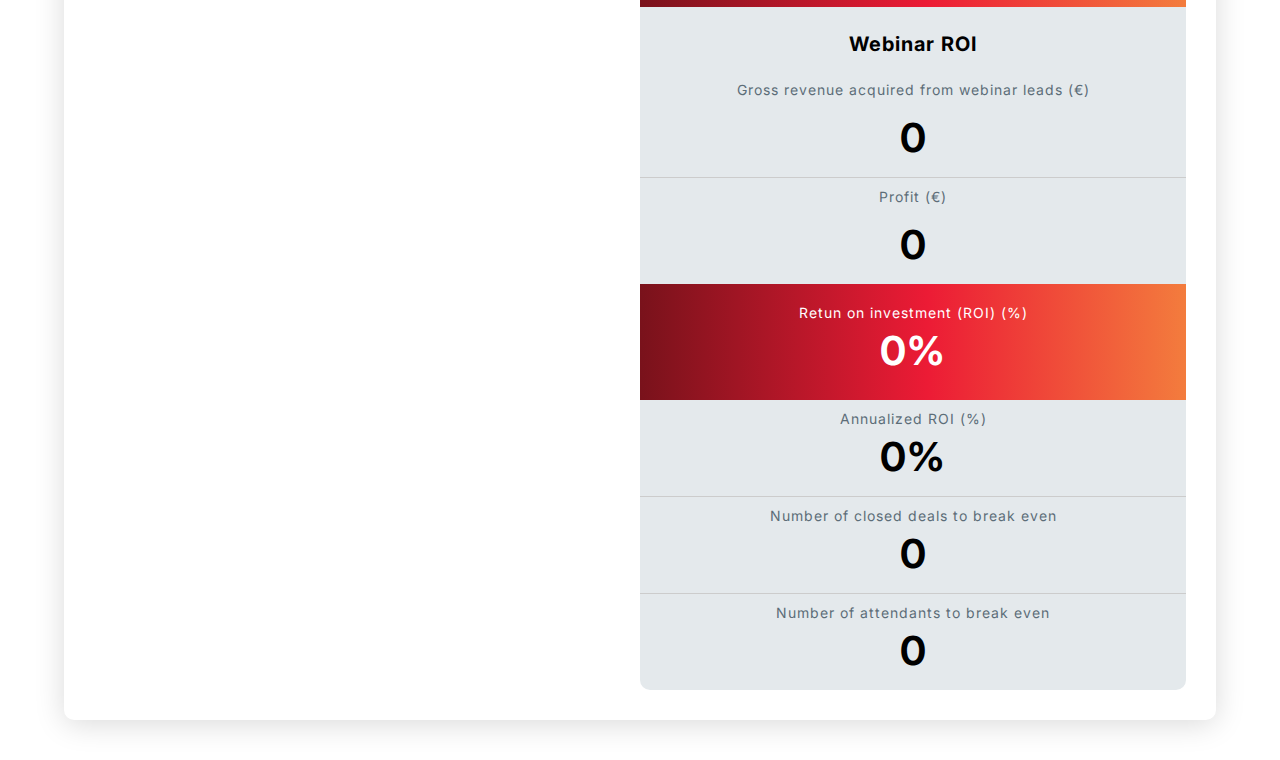
==== commit d720e421: "we" ====
--- a/index.html
+++ b/index.html
@@ -12,14 +12,16 @@
         <link rel="stylesheet" href="src/font-awesome.min.css" type="text/css" />
         <link rel="stylesheet" href="src/style.css" type="text/css" />
         <link rel="stylesheet" href="src/responsive.css" type="text/css" />
-        <script src="http://ajax.googleapis.com/ajax/libs/jquery/1.10.2/jquery.min.js"></script>
+        <script src="https://ajax.googleapis.com/ajax/libs/jquery/3.6.0/jquery.min.js"></script>
+        <script src="src/jquery.min.js"></script>
+
         <script src="src/webinar-roi-calculator.js"></script>
     </head>
     <body>
         <div class="page">
             <div class="container">
                 <div class="calculator_wrap">
-                    <h1>Email ROI Calculator</h1>
+                    <h1>Webinar ROI Calculator</h1>
                     <div class="currency_wrap">
                         <div class="calc_field">
                             <label class="calc_label">Currency</label>
